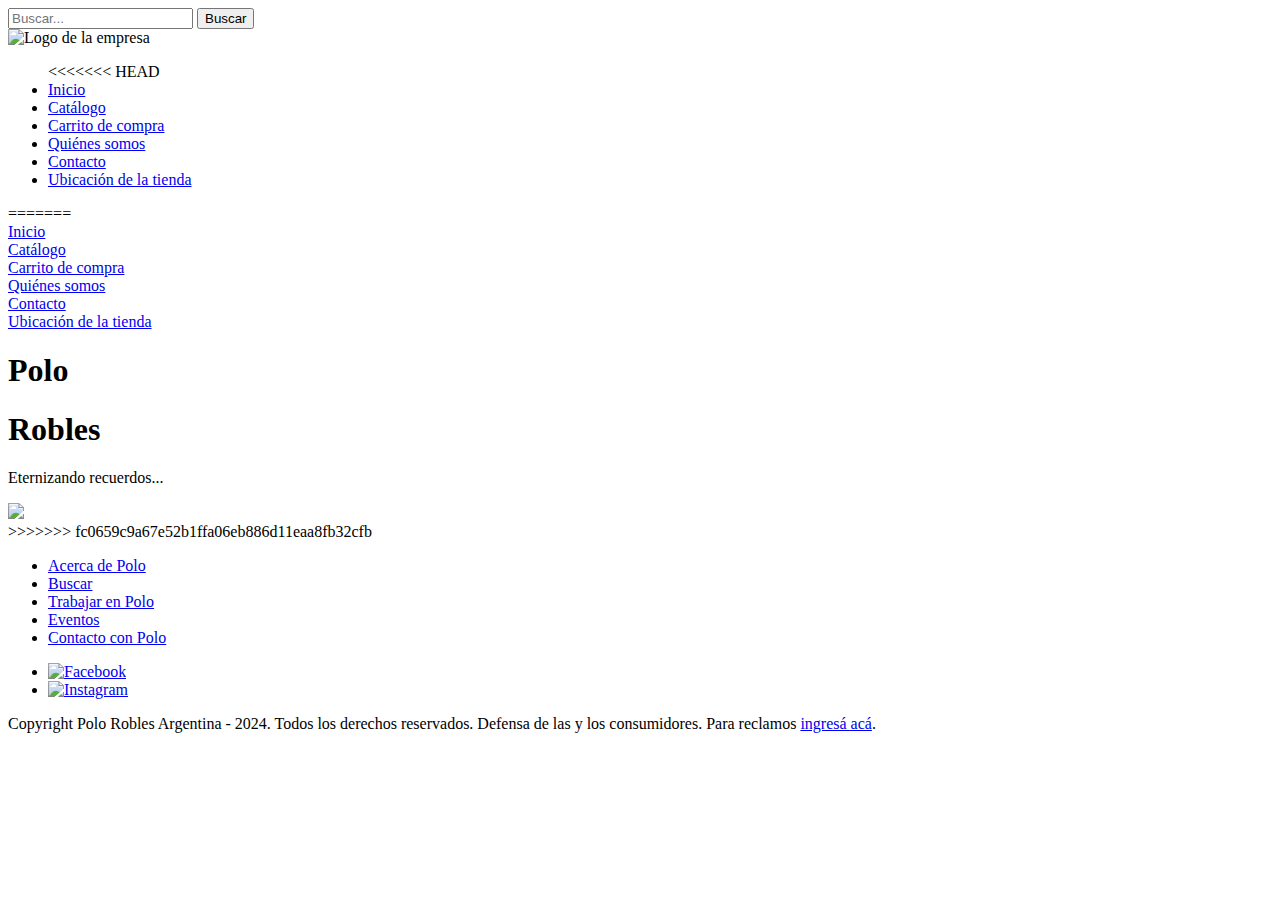
==== index.html @ 89be8f9e "up" ====
<!DOCTYPE html>
<html lang="es">
<head>
    <meta charset="UTF-8">
    <meta name="viewport" content="width=device-width, initial-scale=1.0">
    <title>Polo Robles Esculturas</title>
    <link rel="stylesheet" href="css/styles.css">
</head>
<DIV class="size-bar">
<form action="/search" method="get" class="search-form">
    <input type="text" name="q" class="search-input" placeholder="Buscar...">
    <button type="submit" class="search-button">Buscar</button>
</form>
</DIV>
<body>
    <header id="header">
        <div class="top-bar">
            <div class="container">
                <!-- Logo de la empresa -->
                <div class="header-logo">
                    <img src="./img/pre-logo.png" alt="Logo de la empresa">
                </div>
            </div>
        </div>
        <div class="bottom-bar">
            <div class="container">
                <!-- Menú -->
                <nav class="header-nav">
                    <ul>
<<<<<<< HEAD
                        <li><a href="#">Inicio</a></li>
                        <li><a href="#">Catálogo</a></li>
                        <li><a href="#">Carrito de compra</a></li>
                        <li><a href="#">Quiénes somos</a></li>
                        <li><a href="#">Contacto</a></li>
                        <li><a href="#">Ubicación de la tienda</a></li>
                    </ul>
                </nav>
            </div>
        </div>
    </header>
    
    
    <main>
        <!-- Contenido principal de la página -->
=======
                        <li><a href="./index.html">Inicio</a></li>
                        <li><a href="./catalogo.html">Catálogo</a></li>
                        <li><a href="#">Carrito de compra</a></li>
                        <li><a href="#">Quiénes somos</a></li>
                        <li><a href="./contacto.html">Contacto</a></li>
                        <li><a href="./ubicacion.html">Ubicación de la tienda</a></li>
                    </ul>
                </nav>
            </div>
            </div>
    </header>
    
    
    <main id=principal>

        <!-- Contenido principal de la página -->
        <container class="hero">
            <section class="container hero-main">
                <div class="hero-textos">
                    <h1 class="titulo" id="tit1"><span class="letra1">P</span>olo</h1>
                    <h1 class="titulo" id="tit2"><span class="letra1">R</span>obles</h1>
                    <p class="copy">Eternizando recuerdos...</p>
                </div>
                <img src="./img/polista_inicio.png" class="mockup">
            </section>
        </container>

>>>>>>> fc0659c9a67e52b1ffa06eb886d11eaa8fb32cfb
    </main>

    <footer id="footer">
        <div class="container">
            <div class="footer-links">
                <ul>
                    <li><a href="#">Acerca de Polo</a></li>
                    <li><a href="#">Buscar</a></li>
                    <li><a href="#">Trabajar en Polo</a></li>
                    <li><a href="#">Eventos</a></li>
                    <li><a href="#">Contacto con Polo</a></li>
                </ul>
            </div>
            <div class="footer-social">
                <ul>
                    <li><a href="https://m.facebook.com/profile.php?id=100046452861886"><img src="img/rrss/facebook.png" alt="Facebook"></a></li>
                    <li><a href="https://www.instagram.com/Polo.Robles.Argentina/"><img src="img/rrss/instagram.png" alt="Instagram"></a></li>
                </ul>
            </div>
        </div>
        <div class="footer-bottom">
            <p>Copyright Polo Robles Argentina - 2024. Todos los derechos reservados.
                Defensa de las y los consumidores. Para reclamos <a href="#">ingresá acá</a>.
            </p>
        </div>
    </footer>

    <script src="js/script.js"></script>
</body>
</html>
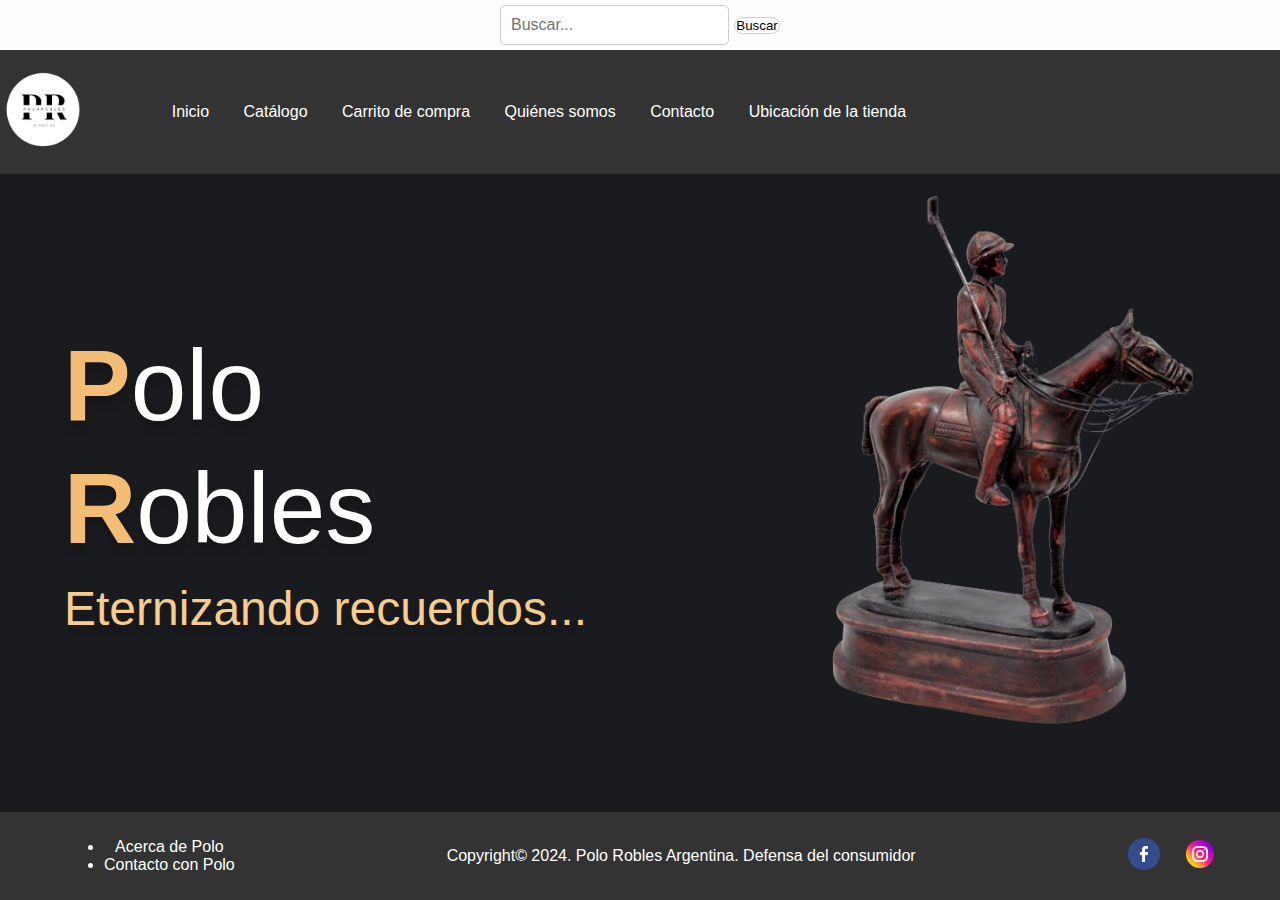
==== commit 82ed1373: "xxx" ====
--- a/index.html
+++ b/index.html
@@ -5,6 +5,8 @@
     <meta name="viewport" content="width=device-width, initial-scale=1.0">
     <title>Polo Robles Esculturas</title>
     <link rel="stylesheet" href="css/styles.css">
+    <link rel="icon" type="image/png" sizes="32x32" href="./img/favicon-32x32.png">
+    <link href='https://unpkg.com/boxicons@2.1.4/css/boxicons.min.css' rel='stylesheet'>
 </head>
 <DIV class="size-bar">
 <form action="/search" method="get" class="search-form">
@@ -27,27 +29,10 @@
                 <!-- Menú -->
                 <nav class="header-nav">
                     <ul>
-<<<<<<< HEAD
-                        <li><a href="#">Inicio</a></li>
-                        <li><a href="#">Catálogo</a></li>
-                        <li><a href="#">Carrito de compra</a></li>
-                        <li><a href="#">Quiénes somos</a></li>
-                        <li><a href="#">Contacto</a></li>
-                        <li><a href="#">Ubicación de la tienda</a></li>
-                    </ul>
-                </nav>
-            </div>
-        </div>
-    </header>
-    
-    
-    <main>
-        <!-- Contenido principal de la página -->
-=======
                         <li><a href="./index.html">Inicio</a></li>
                         <li><a href="./catalogo.html">Catálogo</a></li>
                         <li><a href="#">Carrito de compra</a></li>
-                        <li><a href="#">Quiénes somos</a></li>
+                        <li><a href="./whatsyour.html">Quiénes somos</a></li>
                         <li><a href="./contacto.html">Contacto</a></li>
                         <li><a href="./ubicacion.html">Ubicación de la tienda</a></li>
                     </ul>
@@ -71,20 +56,22 @@
             </section>
         </container>
 
->>>>>>> fc0659c9a67e52b1ffa06eb886d11eaa8fb32cfb
     </main>
 
     <footer id="footer">
         <div class="container">
             <div class="footer-links">
                 <ul>
-                    <li><a href="#">Acerca de Polo</a></li>
-                    <li><a href="#">Buscar</a></li>
-                    <li><a href="#">Trabajar en Polo</a></li>
-                    <li><a href="#">Eventos</a></li>
-                    <li><a href="#">Contacto con Polo</a></li>
+                    <li><a href="./whatsyour.html">Acerca de Polo</a></li>
+                    <li><a href="./contacto.html">Contacto con Polo</a></li>
                 </ul>
             </div>
+            <div class="footer-bottom">
+                <p>Copyright© 2024. Polo Robles Argentina.
+                <a href="https://www.argentina.gob.ar/economia/comercio/defensadelconsumidor"
+                target="_blank">Defensa del consumidor</a>
+                </p>
+              </div>
             <div class="footer-social">
                 <ul>
                     <li><a href="https://m.facebook.com/profile.php?id=100046452861886"><img src="img/rrss/facebook.png" alt="Facebook"></a></li>
@@ -92,11 +79,7 @@
                 </ul>
             </div>
         </div>
-        <div class="footer-bottom">
-            <p>Copyright Polo Robles Argentina - 2024. Todos los derechos reservados.
-                Defensa de las y los consumidores. Para reclamos <a href="#">ingresá acá</a>.
-            </p>
-        </div>
+        
     </footer>
 
     <script src="js/script.js"></script>
--- a/css/styles.css
+++ b/css/styles.css
@@ -0,0 +1,355 @@
+@import url('https://fonts.googleapis.com/css2?family=Open+Sans:wght@300;400;500;600&family=Titillium+Web:wght@200;300;400;600;700&display=swap');
+:root{
+    --gold1:#f4bd76;
+    --gold2:#f6cd8f;
+    --gray1:#ffffff80;
+    --gray2:#f7d9d980;
+    --black1:#1a1b1f;
+    --black2:#30353b;
+    --shadow:0 8px 8px;
+    --color-shadow:#00000033;
+}
+
+/* Estilos generales */
+body {
+    font-family: Arial, sans-serif;
+    margin: 0;
+    padding: 0;
+    display: flex;
+    flex-direction: column;
+    min-height: 100vh; /* Establece el alto mínimo de la ventana del navegador */
+    
+}
+
+#principal{
+background-color:#1a1b1f
+}
+
+main {
+    flex-grow: 1; /* Hace que el contenido principal crezca para ocupar todo el espacio disponible */
+}
+/* ESTE CONTAINER ES DEL FOOTER  */
+.container {
+    width: 90%;
+    margin: 0 auto;
+    display: flex;
+    justify-content: space-between;
+    align-items: center;
+}
+
+/* Estilos del header */
+#header {
+    background-color: #333;
+    color: #fff;
+    padding: 20px 0;
+    text-align: center; /* Centra el contenido del header */
+    display: flex; /* Utiliza flexbox para alinear verticalmente los elementos */
+    align-items: center; /* Alinea verticalmente los elementos dentro del header */
+}
+
+.header-nav {
+    margin-right: auto; /* Coloca el menú de navegación a la derecha */
+}
+
+.header-actions {
+    margin-right: 20px; /* Ajusta el margen entre el menú y las acciones */
+}
+
+.header-nav ul {
+    text-align: left; /* Alinea los elementos de la lista a la izquierda */
+    white-space: nowrap; /* Evita que el texto se divida en varias líneas */
+    overflow-x: auto; /* Agrega una barra de desplazamiento horizontal si el contenido es demasiado ancho */
+}
+
+.header-nav ul li {
+    display: inline-block;
+    padding: 0 15px; /* Espacio interno de cada elemento del menú */
+}
+
+.header-nav ul li a {
+    color: #fff;
+    text-decoration: none;
+    white-space: nowrap; /* Evita que el texto se divida en varias líneas */
+}
+
+
+.header-logo {
+    margin-right: auto; /* Coloca el logo al lado izquierdo */
+}
+
+.header-logo img {
+    height: 80px; /* Ajusta el tamaño del logo según sea necesario */
+    width: auto; /* Mantiene la proporción de la imagen */
+}
+
+.header-actions .btn {
+    padding: 10px 20px;
+    border: none;
+    border-radius: 5px;
+    cursor: pointer;
+}
+
+.btn-primary {
+    background-color: #0070c9;
+    color: #fff;
+}
+
+/* MAIN- DANIEL */
+.hero{
+    width: 100%;
+    min-height: 10vh;
+    background: linear-gradient(180deg, #8a8b8c, #1a1b1f 100%);
+}
+
+.nav-container{
+    display: flex;
+    align-items: center;
+    justify-content: space-between;
+    height: inherit;
+    padding: 0;
+}
+
+.mockup{
+    object-fit: cover;
+    width: 35%;
+    max-height: 100vh;
+}
+.mockup:hover{
+    filter: brightness(190%);
+}
+
+.hero-textos{
+    width: 50%;
+}
+#tit1{
+    margin-bottom: 8px;
+    font-size: 100px;
+    font-weight: 300;
+    color: #fff;
+    text-shadow: var(--shadow) var(--color-shadow);
+    -webkit-transition: font-size 1s ease;
+    transition: font-size 1s ease; /*Efectos webkit */
+}
+#tit2{
+    margin-top: 0;
+    font-size: 100px;
+    font-weight: 300;
+    color: #fff;
+    text-shadow: var(--shadow) var(--color-shadow);
+    -webkit-transition: font-size 1s ease;
+    transition: font-size 1s ease; /*Efectos webkit */
+    margin-bottom: 0;
+}
+
+
+
+
+#tit1:hover{
+     font-size: 140px; /*trabaja con el webkit */
+}
+#tit2:hover{
+    font-size: 140px; /*trabaja con el webkit */
+}
+
+.letra1{
+    color: var(--gold1);
+    font-weight: 700;
+}
+
+.copy{
+    font-size: 48px;
+    color: var(--gold2);
+    text-shadow: var(--shadow) var(--color-shadow);
+    margin: 15px 0;
+}
+
+.copy-active{
+    font-weight: 700;
+}
+
+/* Estilos del footer */
+#footer {
+    background-color: #333;
+    color: #fff;
+    padding: 10px 0;
+    text-align: center; /* Alinea el texto al centro */
+}
+
+a{
+    text-decoration: none;
+}
+
+.footer-social ul {
+    list-style-type: none;
+    margin: 0;
+    padding: 0;
+}
+
+.footer-social ul li {
+    display: inline-block; /* Para que los elementos se muestren en línea */
+    margin-right: 20px; /* Espacio entre los iconos */
+}
+
+.footer-social ul li:last-child {
+    margin-right: 0; /* Quita el margen derecho del último elemento para evitar espacios adicionales */
+}
+
+.footer-social ul li img {
+    width: 32px; /* Establece el ancho de los iconos */
+    height: auto; /* Mantiene la proporción de la imagen */
+}
+
+a {
+    color: #ffffff; /* Cambia el color del texto de todos los enlaces a blanco */
+}
+.search-form {
+    display: flex;
+    align-items: center;
+}
+
+.search-input {
+    padding: 10px;
+    border: 1px solid #ccc;
+    border-radius: 5px;
+    font-size: 16px;
+    margin-right: 5px;
+    flex: 1;
+}
+
+.search-button {
+    padding: 0;
+    background-color: white;
+    border:1px solid #ccc;
+    border-radius: 1000px;
+    width: 70px;
+    cursor: pointer;
+}
+
+.search-button img {
+    width: 20px; /* ajusta el tamaño del icono según sea necesario */
+}
+.size-bar{
+    padding: 5px 500px;
+    background-color: #fffcfc;
+}
+
+/* Gonzalo */
+
+.contenedor-objetos{
+    display: grid;
+    grid-template-columns: repeat(3, 1fr);
+    gap: 20px;
+}
+
+.objeto{
+    border-radius: 10px;
+}
+
+.objeto:hover{
+    box-shadow: 0 10px 20px rgba(0, 0, 0, 0.20);
+}
+
+.objeto img{
+    width:80%;
+    object-fit: cover;
+    border-radius: 10px 10px 0 0;
+    transition: all .5s;
+}
+
+.objeto figure{
+    overflow: hidden;
+}
+
+.objeto:hover img{
+    transform: scale(1.2);
+}
+
+.info-producto{
+    padding: 15px 30px;
+    line-height: 2;
+    display: flex;
+    flex-direction: column;
+    gap: 10px;
+}
+
+.precio{
+    font-size: 18px;
+    font-weight: 900;
+}
+
+.info-producto button{
+    border: none;
+    background: none;
+    background-color: #000;
+    color: #fff;
+    padding: 15px 10px;
+    cursor: pointer;
+}
+
+.slider {
+    width: 500px;
+    height: 300px;
+    background-color: yellow;
+    margin-left: auto;
+    margin-right: auto;
+    margin-top: 0px;
+    text-align: center;
+    overflow: hidden;
+  }
+  .image-container {
+    width: 1500px;
+    background-color: pink;
+    height: 300px;
+    clear: both;
+    position: relative;
+    -webkit-transition: left 2s;
+    -moz-transition: left 2s;
+    -o-transition: left 2s;
+    transition: left 2s;
+  }
+  .slide {
+    float: left;
+    margin: 0px;
+    padding: 0px;
+    position: relative;
+  }
+  #slide-1:target ~ .image-container {
+    left: 0px;
+  }
+  #slide-2:target ~ .image-container {
+    left: -500px;
+  }
+  #slide-3:target ~ .image-container {
+    left: -1000px;
+  }
+  .buttons {
+    position: relative;
+    top: -20px;
+  }
+  .buttons a {
+    display: inline-block;
+    height: 15px;
+    width: 15px;
+    border-radius: 50px;
+    background-color: whitesmoke;
+  }
+  table, td {
+      background-color: rgba(240, 238, 238, 0.938);
+  border: 1px solid black;
+border-collapse: collapse;}
+
+/* GOOGLE MAPS - DANIEL */
+
+.mapa{
+    width: 100%;
+    margin: 0 auto;
+    /* padding: 20px 0 20px 0; */
+    display: flex;
+    justify-content: flex-end;
+    align-items: center;
+    background-image: url(../img/fondomapa.jpg);
+}
+
+.mapa_merlo{
+    border-radius: 3px;
+}